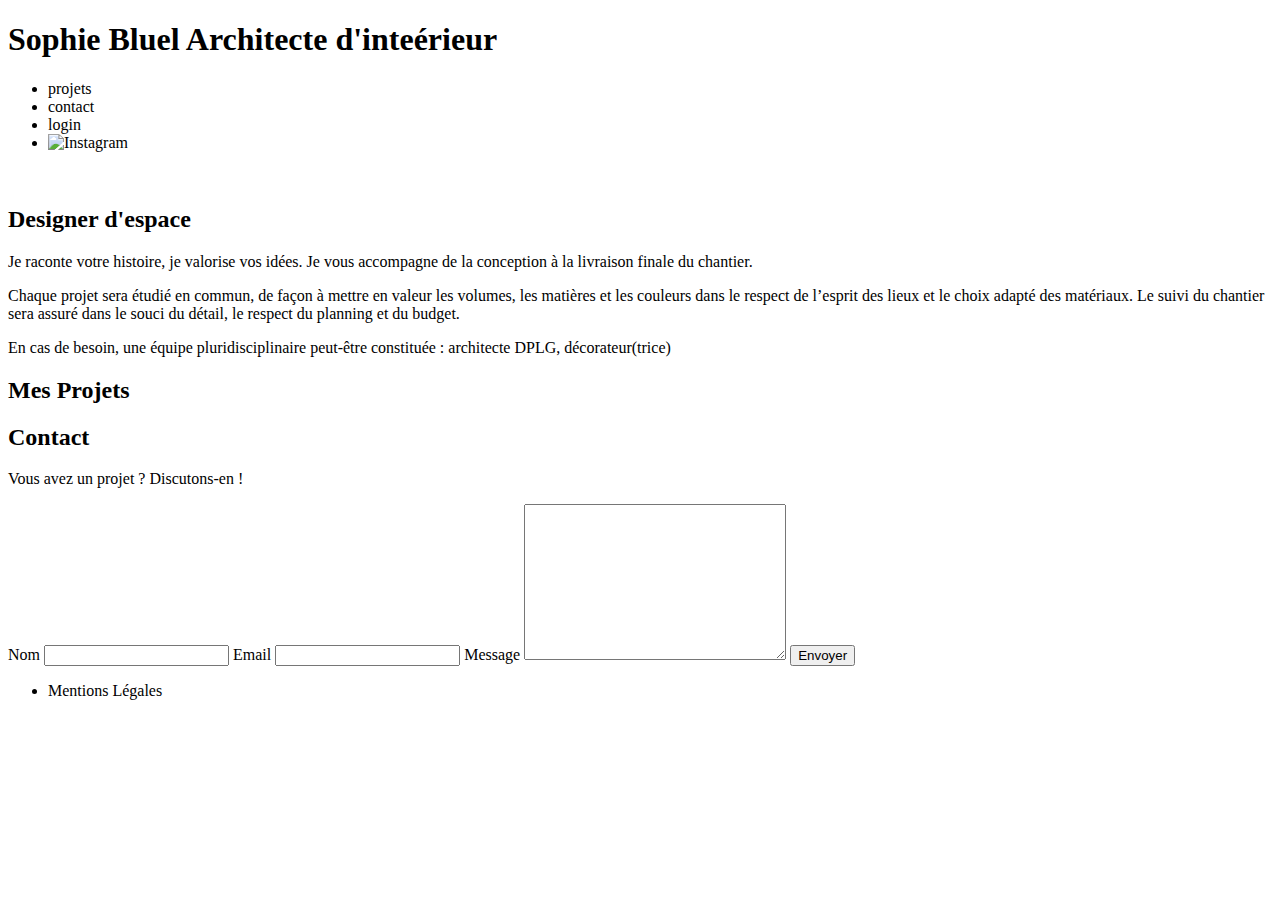
==== FrontEnd/index.html @ c94c3d74 "firstCommit" ====
<!DOCTYPE html>
<html lang="fr">
<head>
	<script src="index.js" defer></script>
	<meta charset="UTF-8">
	<title>Sophie Bluel - Architecte d'intérieur</title>
	<meta name="viewport" content="width=device-width, initial-scale=1.0">
	<link rel="preconnect" href="https://fonts.googleapis.com">
	<link rel="preconnect" href="https://fonts.gstatic.com" crossorigin>
	<link href="https://fonts.googleapis.com/css2?family=Syne:wght@700;800&family=Work+Sans&display=swap" rel="stylesheet">
	<meta name="description" content="">
	<link rel="stylesheet" href="./assets/style.css">
</head>
<body>
<header>
	<h1>Sophie Bluel <span>Architecte d'inteérieur</span></h1>
	<nav>
		<ul>
			<li>projets</li>
			<li>contact</li>
			<li>login</li>
			<li><img src="./assets/icons/instagram.png" alt="Instagram"></li>
		</ul>
	</nav>
</header>
<main>
	<section id="introduction">
		<figure>
			<img src="./assets/images/sophie-bluel.png" alt="">
		</figure>
		<article>
			<h2>Designer d'espace</h2>
			<p>Je raconte votre histoire, je valorise vos idées. Je vous accompagne de la conception à la livraison finale du chantier.</p>
			<p>Chaque projet sera étudié en commun, de façon à mettre en valeur les volumes, les matières et les couleurs dans le respect de l’esprit des lieux et le choix adapté des matériaux. Le suivi du chantier sera assuré dans le souci du détail, le respect du planning et du budget.</p>
			<p>En cas de besoin, une équipe pluridisciplinaire peut-être constituée : architecte DPLG, décorateur(trice)</p>
		</article>
	</section>
	<section id="portfolio">
		<h2>Mes Projets</h2>
		<div id="gallery" class="gallery">
			
		</div>
	</section>
	<section id="contact">
		<h2>Contact</h2>
		<p>Vous avez un projet ? Discutons-en !</p>
		<form action="#" method="post">
			<label for="name">Nom</label>
			<input type="text" name="name" id="name">
			<label for="email">Email</label>
			<input type="email" name="email" id="email">
			<label for="message">Message</label>
			<textarea name="message" id="message" cols="30" rows="10"></textarea>
			<input type="submit" value="Envoyer">
		</form>
	</section>
</main>

<footer>
	<nav>
		<ul>
			<li>Mentions Légales</li>
		</ul>
	</nav>
</footer>
</body>
</html>
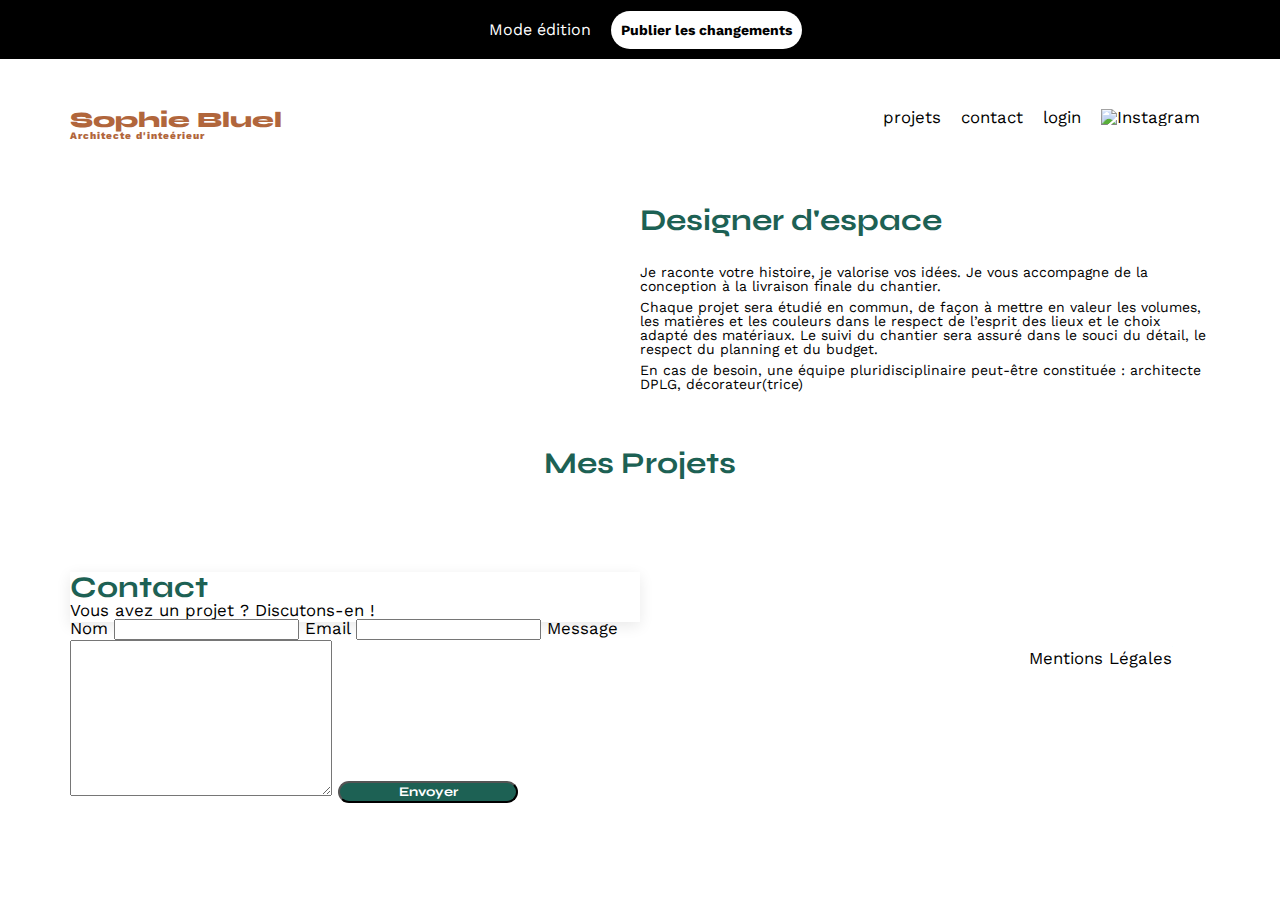
==== commit f8873af6: "coder la page de connexion" ====
--- a/FrontEnd/index.html
+++ b/FrontEnd/index.html
@@ -1,6 +1,10 @@
 <!DOCTYPE html>
 <html lang="fr">
 <head>
+	<script src="https://kit.fontawesome.com/a0f037361c.js" crossorigin="anonymous"></script>
+	<link rel="stylesheet" href="https://cdnjs.cloudflare.com/ajax/libs/font-awesome/6.2.1/css/all.min.css"
+        integrity="sha512-MV7K8+y+gLIBoVD59lQIYicR65iaqukzvf/nwasF0nqhPay5w/9lJmVM2hMDcnK1OnMGCdVK+iQrJ7lzPJQd1w=="
+        crossorigin="anonymous" referrerpolicy="no-referrer" />
 	<script src="index.js" defer></script>
 	<meta charset="UTF-8">
 	<title>Sophie Bluel - Architecte d'intérieur</title>
@@ -12,56 +16,68 @@
 	<link rel="stylesheet" href="./assets/style.css">
 </head>
 <body>
-<header>
-	<h1>Sophie Bluel <span>Architecte d'inteérieur</span></h1>
-	<nav>
-		<ul>
-			<li>projets</li>
-			<li>contact</li>
-			<li>login</li>
-			<li><img src="./assets/icons/instagram.png" alt="Instagram"></li>
-		</ul>
-	</nav>
-</header>
-<main>
-	<section id="introduction">
-		<figure>
-			<img src="./assets/images/sophie-bluel.png" alt="">
-		</figure>
-		<article>
-			<h2>Designer d'espace</h2>
-			<p>Je raconte votre histoire, je valorise vos idées. Je vous accompagne de la conception à la livraison finale du chantier.</p>
-			<p>Chaque projet sera étudié en commun, de façon à mettre en valeur les volumes, les matières et les couleurs dans le respect de l’esprit des lieux et le choix adapté des matériaux. Le suivi du chantier sera assuré dans le souci du détail, le respect du planning et du budget.</p>
-			<p>En cas de besoin, une équipe pluridisciplinaire peut-être constituée : architecte DPLG, décorateur(trice)</p>
-		</article>
-	</section>
-	<section id="portfolio">
-		<h2>Mes Projets</h2>
-		<div id="gallery" class="gallery">
-			
-		</div>
-	</section>
-	<section id="contact">
-		<h2>Contact</h2>
-		<p>Vous avez un projet ? Discutons-en !</p>
-		<form action="#" method="post">
-			<label for="name">Nom</label>
-			<input type="text" name="name" id="name">
-			<label for="email">Email</label>
-			<input type="email" name="email" id="email">
-			<label for="message">Message</label>
-			<textarea name="message" id="message" cols="30" rows="10"></textarea>
-			<input type="submit" value="Envoyer">
-		</form>
-	</section>
-</main>
+	
+	<div class="adminHeader"> 
+		
+		<div class="modeEdition" onclick="editor()"> <i class="fa-regular fa-pen-to-square"></i> Mode édition </div>
+		<div class="publishChanges"> Publier les changements </div>
+	</div>
+	<div class="centeredPage">
+		<header>
+			<h1>Sophie Bluel <span>Architecte d'inteérieur</span></h1>
+			<nav>
+				<ul>
+					<li>projets</li>
+					<li>contact</li>
+					<li>
+						<a href="login.html">login</a>
+					</li>
+					<li><img src="./assets/icons/instagram.png" alt="Instagram"></li>
+				</ul>
+			</nav>
+		</header>
+		<main>
+			<section id="introduction">
+				<figure>
+					<img src="./assets/images/sophie-bluel.png" alt="">
+					<div class="modify"> <i class="fa-regular fa-pen-to-square bottomIcon"></i> modifier </div>
+				</figure>
+				<article>
+					<div class="modify"> <i class="fa-regular fa-pen-to-square bottomIcon"></i> modifier </div>
+					<h2>Designer d'espace</h2>
+					<p>Je raconte votre histoire, je valorise vos idées. Je vous accompagne de la conception à la livraison finale du chantier.</p>
+					<p>Chaque projet sera étudié en commun, de façon à mettre en valeur les volumes, les matières et les couleurs dans le respect de l’esprit des lieux et le choix adapté des matériaux. Le suivi du chantier sera assuré dans le souci du détail, le respect du planning et du budget.</p>
+					<p>En cas de besoin, une équipe pluridisciplinaire peut-être constituée : architecte DPLG, décorateur(trice)</p>
+				</article>
+			</section>
+			<section id="portfolio">
+				<h2>Mes Projets </h2>
+				<div class="modify"> <i class="fa-regular fa-pen-to-square bottomIcon"></i> modifier </div>
+				<div id="gallery" class="gallery">
+				</div>
+			</section>
+			<section id="contact">
+				<h2>Contact</h2>
+				<p>Vous avez un projet ? Discutons-en !</p>
+				<form action="#" method="post">
+					<label for="name">Nom</label>
+					<input type="text" name="name" id="name">
+					<label for="email">Email</label>
+					<input type="email" name="email" id="email">
+					<label for="message">Message</label>
+					<textarea name="message" id="message" cols="30" rows="10"></textarea>
+					<input type="submit" value="Envoyer">
+				</form>
+			</section>
+		</main>
 
-<footer>
-	<nav>
-		<ul>
-			<li>Mentions Légales</li>
-		</ul>
-	</nav>
-</footer>
+		<footer>
+			<nav>
+				<ul>
+					<li>Mentions Légales</li>
+				</ul>
+			</nav>
+		</footer>
+	</div>
 </body>
 </html>
--- a/FrontEnd/assets/style.css
+++ b/FrontEnd/assets/style.css
@@ -0,0 +1,269 @@
+/* http://meyerweb	com/eric/tools/css/reset/
+   v2.0 | 20110126
+   License: none (public domain)
+*/
+
+html, body, div, span, applet, object, iframe,
+h1, h2, h3, h4, h5, h6, p, blockquote, pre,
+a, abbr, acronym, address, big, cite, code,
+del, dfn, em, img, ins, kbd, q, s, samp,
+small, strike, strong, sub, sup, tt, var,
+b, u, i, center,
+dl, dt, dd, ol, ul, li,
+fieldset, form, label, legend,
+table, caption, tbody, tfoot, thead, tr, th, td,
+article, aside, canvas, details, embed,
+figure, figcaption, footer, header, hgroup,
+menu, nav, output, ruby, section, summary,
+time, mark, audio, video {
+	margin: 0;
+	padding: 0;
+	border: 0;
+	font-size: 100%;
+	font: inherit;
+	vertical-align: baseline;
+}
+/* HTML5 display-role reset for older browsers */
+article, aside, details, figcaption, figure,
+footer, header, hgroup, menu, nav, section {
+	display: block;
+}
+body {
+	line-height: 1;
+}
+ol, ul {
+	list-style: none;
+}
+blockquote, q {
+	quotes: none;
+}
+blockquote:before, blockquote:after,
+q:before, q:after {
+	content: '';
+	content: none;
+}
+table {
+	border-collapse: collapse;
+	border-spacing: 0;
+}
+/** end reset css**/
+body {
+	
+	margin:auto;
+	font-family: 'Work Sans' ;
+	font-size: 14px;
+}
+header {
+	display: flex;
+	justify-content: space-between;
+	margin: 50px 0
+}
+
+.adminHeader {
+	align-items: center;
+	height: 59px;
+	width: 100%;
+	background-color: black;
+	display: flex;	
+	justify-content: center;
+}
+
+.adminHeader > * {
+	margin: 0 10px;
+}
+
+.fa-pen-to-square {
+	font-size: 25px;
+	color: white;
+	margin-right: 10px;
+}
+
+.bottomIcon {
+	color: black;
+}
+
+.modify {
+	display: flex;	
+	visibility: hidden;
+	align-items: center;
+}
+
+.modeEdition {
+	font-size: 16px;
+    font-weight: 400;
+    color: white;
+    display: flex;
+    align-items: center;
+	cursor: pointer;
+}
+
+.publishChanges {
+	color: black;
+    font-size: 14px;
+    font-weight: bold;
+    background-color: white;
+    border-radius: 60px;
+    height: 38px;
+    line-height: 38px;
+    padding: 0px 10px;
+}
+
+.centeredPage {
+	max-width: 1140px;
+	margin: 0 auto;
+}
+
+section {
+	margin: 50px 0
+}
+
+h1{
+	display: flex;
+	flex-direction: column;
+	font-family: 'Syne';
+	font-size: 22px;
+	font-weight: 800;
+	color: #B1663C
+}
+
+h1 > span {
+	font-family: 'Work Sans';
+	font-size:10px;
+	letter-spacing: 0.1em;
+;
+}
+
+h2{
+	font-family: 'Syne';
+	font-weight: 700;
+	font-size: 30px;
+	color: #1D6154
+}
+nav ul {
+	display: flex;
+	align-items: center;
+	list-style-type: none;
+
+}
+nav li {
+	padding: 0 10px;
+	font-size: 1.2em;
+}
+
+li:hover {
+	color: #B1663C;
+}
+#introduction {
+	display: flex;
+	align-items: center;
+}
+#introduction figure {
+	flex: 1
+}
+#introduction img {
+	display: block;
+	margin: auto;
+	width: 80%;
+}
+
+#introduction article {
+	flex: 1
+}
+#introduction h2 {
+	margin-bottom: 1em;
+}
+
+#introduction p {
+	margin-bottom: 0.5em;
+}
+#portfolio h2 {
+	text-align: center;
+	margin-bottom: 1em;
+}
+.gallery {
+	width: 100%;
+	display: grid;
+	grid-template-columns: 1fr 1fr 1fr;
+	grid-column-gap: 20px;
+	grid-row-gap: 20px;
+}
+
+.gallery img {
+	width: 100%;
+
+}
+#contact, #logIn {
+	width: 50%;
+	margin: auto;
+	
+}
+#contact, #logIn > * {
+	text-align: center;
+
+}
+#contact, #logIn h2{
+	margin-bottom: 20px;
+}
+#contact, #logIn form {
+	text-align: left;
+	margin-top:30px;
+	display: flex;
+	flex-direction: column;
+}
+
+#errorContainer {
+	color: red;
+	margin-top: 10px;
+}
+
+
+#contact, #logIn input {
+	height: 50px;
+	font-size: 1.2em;
+	border: none;
+	box-shadow: 0px 4px 14px rgba(0, 0, 0, 0.09);
+}
+#contact:hover, #logIn input[type="submit"]	:hover {
+	cursor: pointer;
+}
+
+#contact, #logIn label {
+	margin: 2em 0 1em 0;
+}
+#contact, #logIn textarea {
+	border: none;
+	box-shadow: 0px 4px 14px rgba(0, 0, 0, 0.09);
+}
+
+input[type="submit"]{
+	font-family: 'Syne';
+	font-weight: 700;
+	color: white;
+	background-color: #1D6154;
+	margin : 2em auto ;
+	width: 180px;
+	text-align: center;
+	border-radius: 60px ;
+}
+
+footer nav ul {
+	display: flex;
+	justify-content: flex-end;
+	margin: 2em
+}
+
+#logIn > * {
+	text-align: center;
+}
+
+#logIn a {
+	color: black;
+    font-weight: bold;
+	margin: 0 auto;
+}
+
+nav li a {
+	color: black;
+	text-decoration: none;
+}
+
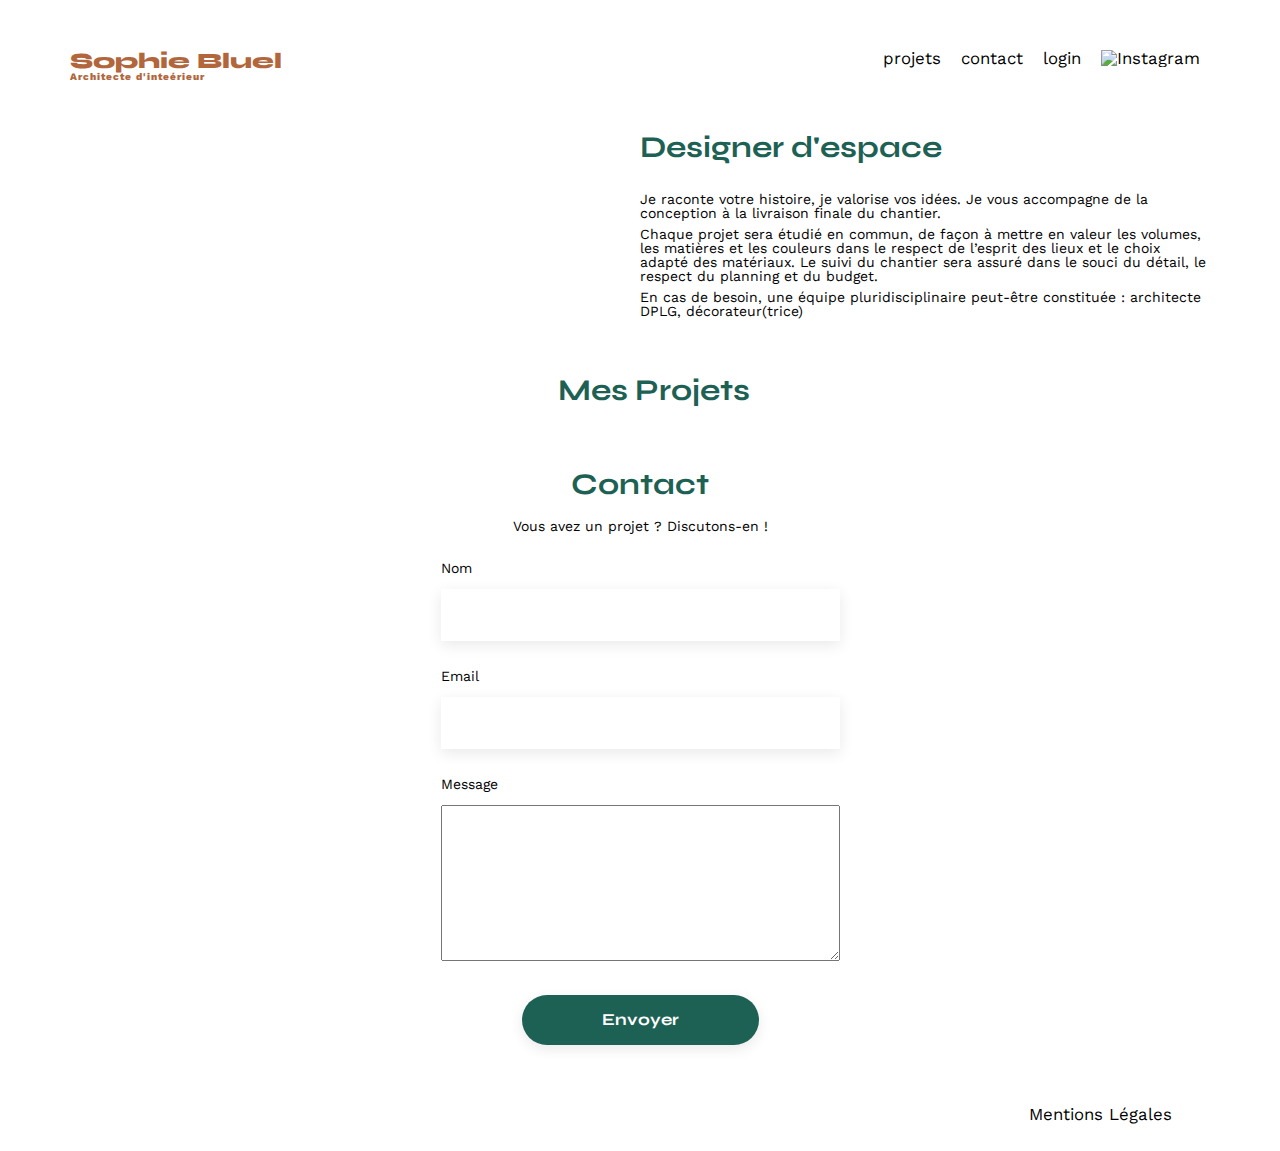
==== commit 1d934d7a: "first commit" ====
--- a/FrontEnd/index.html
+++ b/FrontEnd/index.html
@@ -1,11 +1,13 @@
 <!DOCTYPE html>
 <html lang="fr">
 <head>
-	<script src="https://kit.fontawesome.com/a0f037361c.js" crossorigin="anonymous"></script>
+	<script src="https://kit.fontawesome.com/14d7dae5ef.js" crossorigin="anonymous"></script>
 	<link rel="stylesheet" href="https://cdnjs.cloudflare.com/ajax/libs/font-awesome/6.2.1/css/all.min.css"
         integrity="sha512-MV7K8+y+gLIBoVD59lQIYicR65iaqukzvf/nwasF0nqhPay5w/9lJmVM2hMDcnK1OnMGCdVK+iQrJ7lzPJQd1w=="
         crossorigin="anonymous" referrerpolicy="no-referrer" />
-	<script src="index.js" defer></script>
+	<script src="DOMFactory.js" defer ></script>
+	<script src="service.js" defer ></script>
+	<script src="index.js" defer ></script>
 	<meta charset="UTF-8">
 	<title>Sophie Bluel - Architecte d'intérieur</title>
 	<meta name="viewport" content="width=device-width, initial-scale=1.0">
@@ -16,10 +18,56 @@
 	<link rel="stylesheet" href="./assets/style.css">
 </head>
 <body>
+	<div class="modal" id="myModal">
 	
-	<div class="adminHeader"> 
+		<div id="modal-content" class="modal-content">
+			
+			<div class="top-modal">
+				<span class="close" >&times;</span>
+				<span class="modaleTitle"> Galerie photo </span>
+			</div>
+
+			<div id="galleryModale" class="galleryModale">	
+			</div>
+			<div class="ligneModale"> </div>
+
+			<div class="bottom-modal">
+				<button class="buttonModale" id="buttonAddPhoto""> Ajouter une photo </button>
+				<span class="supprGallery" > Supprimer la gallerie </span>
+			</div>
+		</div>
 		
-		<div class="modeEdition" onclick="editor()"> <i class="fa-regular fa-pen-to-square"></i> Mode édition </div>
+	</div>
+	<div class="modal" id="myModal2">
+		<div id="addPhotoModale" class="modal-content">
+				<div class="top-modal">
+					<i class="fa-solid fa-arrow-left returnButton" id="returnButton"> </i>
+					<span class="close">&times;</span>
+					<span class="modaleTitle"> Ajout photo </span>
+				</div>
+				<div class="middle-modal"> 
+					<i class="fa-regular fa-images" id="prevImage"></i>
+					<label for="file" class="fileUploadLabel"> + Ajouter photo </label>
+					<input type="file" id="file"/>
+					<span class="sizePhotoMax"> jpg, png : 4mo max </span>
+					<span class="errorMsg" id="errorImg"></span>
+				</div>
+				<div class="bottom-modal">
+					<span class="labelInput" > Titre </span>
+					<input class="inputModale" id="titleWork"  type="text">
+					<span class="errorMsg" id="errorTitle"></span>
+					<span class="labelInput" > Catégorie </span>
+					<select class="inputModale" id="categoryWork" type="text">
+						
+					</select>
+					<span id="errorCat"></span>
+					<div class="ligneModale"> </div>
+					<button class="buttonModale" id="buttonAddToGallery"> Valider </button>
+				</div>
+		</div>
+	</div>
+	<div class="adminHeader" id="adminHeader"> 
+		<div class="modeEdition" id="modeEdition"> <i class="fa-regular fa-pen-to-square"></i> Mode édition </div>
 		<div class="publishChanges"> Publier les changements </div>
 	</div>
 	<div class="centeredPage">
@@ -30,7 +78,7 @@
 					<li>projets</li>
 					<li>contact</li>
 					<li>
-						<a href="login.html">login</a>
+						<a href="login.html" id="loginButton">login</a>
 					</li>
 					<li><img src="./assets/icons/instagram.png" alt="Instagram"></li>
 				</ul>
@@ -40,10 +88,9 @@
 			<section id="introduction">
 				<figure>
 					<img src="./assets/images/sophie-bluel.png" alt="">
-					<div class="modify"> <i class="fa-regular fa-pen-to-square bottomIcon"></i> modifier </div>
+					<div class="modify modifyIntro"> <i class="fa-regular fa-pen-to-square bottomIcon"></i> modifier </div>
 				</figure>
 				<article>
-					<div class="modify"> <i class="fa-regular fa-pen-to-square bottomIcon"></i> modifier </div>
 					<h2>Designer d'espace</h2>
 					<p>Je raconte votre histoire, je valorise vos idées. Je vous accompagne de la conception à la livraison finale du chantier.</p>
 					<p>Chaque projet sera étudié en commun, de façon à mettre en valeur les volumes, les matières et les couleurs dans le respect de l’esprit des lieux et le choix adapté des matériaux. Le suivi du chantier sera assuré dans le souci du détail, le respect du planning et du budget.</p>
@@ -51,9 +98,14 @@
 				</article>
 			</section>
 			<section id="portfolio">
-				<h2>Mes Projets </h2>
-				<div class="modify"> <i class="fa-regular fa-pen-to-square bottomIcon"></i> modifier </div>
+				<div class="mesProjetsEtModifier">
+					<h2 class="">Mes Projets </h2>
+					<div id = "modifymodale" class="modify"> <i class="fa-regular fa-pen-to-square bottomIcon"></i> modifier </div>
+				</div>
+				<div id="categoryFilters"></div>
+				
 				<div id="gallery" class="gallery">
+					
 				</div>
 			</section>
 			<section id="contact">
@@ -69,6 +121,7 @@
 					<input type="submit" value="Envoyer">
 				</form>
 			</section>
+			
 		</main>
 
 		<footer>
--- a/FrontEnd/assets/style.css
+++ b/FrontEnd/assets/style.css
@@ -31,6 +31,104 @@
 body {
 	line-height: 1;
 }
+
+.myModal {
+	width: 100%;
+	height: 100%;	
+	margin: 0 auto;
+}
+
+.galleryModale > figure > img {
+	height: 145px;
+	width: 100%;
+	
+}
+
+.galleryModale {
+	width: 100%;
+	display: grid;
+	grid-template-columns: 1fr 1fr 1fr 1fr 1fr;
+	grid-column-gap: 25px;
+	grid-row-gap: 25px;
+}
+
+.modal {
+	display: none; /* Hidden by default */
+	position: fixed; /* Stay in place */
+	z-index: 1; /* Sit on top */
+	padding-top: 25px; /* Location of the box */
+	left: 0;
+	top: 0;
+	width: 100%; /* Full width */
+	height: 100%; /* Full height */
+	overflow: auto; /* Enable scroll if needed */
+	background-color: rgb(0,0,0); /* Fallback color */
+	background-color: rgba(0,0,0,0.4); /* Black w/ opacity */
+}
+
+.modal-content {
+	background-color: #fefefe;
+	margin: auto;
+	padding: 20px;
+	border: 1px solid #888;
+	width: 47%;
+}
+
+.top-modal {
+	display: flex;
+	flex-direction: column;
+	margin-bottom: 35px !important;
+}
+
+.modal-content > div{
+	
+	width: 85%;
+	margin : auto;
+}
+
+.labelInput {
+	margin : 15px 0px 10px 0px;
+}
+
+
+figure {
+	display: flex;
+    justify-content: center;
+	flex-direction: column;
+}
+
+figcaption {
+	margin-top: 10px;
+}
+
+.backIconTrash {
+	cursor: pointer;
+    position: relative;
+    left: 76%;
+    top: -86%;
+    background: #000000;
+    border-radius: 2px;
+    height: 17px;
+    width: 17px !important;
+}
+
+.icone_delete_projet {
+	color: white;
+    font-size: 12px;
+	margin-left: 3px;
+    margin-top: 3px;
+}
+
+.returnButton {
+	cursor: pointer;
+}
+
+.close {
+	cursor: pointer;
+	text-align: right;
+    font-size: 25px;
+}
+
 ol, ul {
 	list-style: none;
 }
@@ -64,7 +162,7 @@
 	height: 59px;
 	width: 100%;
 	background-color: black;
-	display: flex;	
+	display: none;	
 	justify-content: center;
 }
 
@@ -86,6 +184,18 @@
 	display: flex;	
 	visibility: hidden;
 	align-items: center;
+	cursor: pointer;
+	margin-left: 10px;	
+}
+
+.modifyIntro {
+	margin-left: 55px;
+} 
+
+.mesProjetsEtModifier {
+	display: flex;
+	justify-content: center;
+	margin-bottom: 1em;
 }
 
 .modeEdition {
@@ -178,8 +288,44 @@
 }
 #portfolio h2 {
 	text-align: center;
-	margin-bottom: 1em;
-}
+	
+	margin-left: 104px;
+}
+
+#categoryFilters {
+	margin: 0 auto;
+    width: 60%;
+    justify-content: space-between;
+    display: flex;
+}
+
+.allFilters {
+	font-size: 20px;
+
+	font-family: 'Syne';
+    font-weight: 700;
+    color: #1D6154;
+    background-color: white;
+    margin: 2em auto;
+    border: 2px solid;
+    border-radius: 60px;
+	padding: 10px;
+	cursor: pointer;
+}
+
+
+.filterChoosed {
+	color: white;
+    background-color: #1D6154;
+	
+}
+
+.modaleTitle {
+	font-size: 26px;
+    text-align: center;
+    font-weight: 500;
+}
+
 .gallery {
 	width: 100%;
 	display: grid;
@@ -192,9 +338,17 @@
 	width: 100%;
 
 }
+
+
+
+#contact h2 {
+	margin: 0 auto;
+	margin-bottom: 20px;
+}
+
 #contact, #logIn {
 	width: 50%;
-	margin: auto;
+	margin: 0 auto;
 	
 }
 #contact, #logIn > * {
@@ -203,6 +357,7 @@
 }
 #contact, #logIn h2{
 	margin-bottom: 20px;
+	margin: 0 auto;
 }
 #contact, #logIn form {
 	text-align: left;
@@ -211,13 +366,53 @@
 	flex-direction: column;
 }
 
+#contact p {
+	margin: 0 auto;
+}
+
+.contact {
+	margin: 0 auto;
+}
+
+#contact form {
+	margin: 0 auto;
+	display: flex;
+	flex-direction: column;
+	width: 70%;
+}
+
 #errorContainer {
 	color: red;
 	margin-top: 10px;
 }
 
 
-#contact, #logIn input {
+.fileUploadLabel {
+	width: 173px;
+	height: 36px;
+	background: #CBD6DC;
+	border-radius: 50px;
+	color: #306685;
+	text-align: center;
+	font-size: 14px;
+	font-family: 'Work Sans', sans-serif;
+	font-weight: 500;
+	display: flex;
+	justify-content: center;
+	align-items: center;
+	cursor: pointer;
+}
+
+.middle-modal input {
+	width: 0.1px;
+	height: 0.1px;
+	opacity: 0;
+	overflow: hidden;
+	position: relative;
+	z-index: -1;
+}
+
+input, .buttonModale, select {
 	height: 50px;
 	font-size: 1.2em;
 	border: none;
@@ -227,23 +422,24 @@
 	cursor: pointer;
 }
 
-#contact, #logIn label {
+#contact label, #logIn label {
 	margin: 2em 0 1em 0;
 }
 #contact, #logIn textarea {
 	border: none;
-	box-shadow: 0px 4px 14px rgba(0, 0, 0, 0.09);
-}
-
-input[type="submit"]{
+	/* box-shadow: 0px 4px 14px rgba(0, 0, 0, 0.09); */
+}
+
+input[type="submit"], .buttonModale{
 	font-family: 'Syne';
 	font-weight: 700;
 	color: white;
 	background-color: #1D6154;
 	margin : 2em auto ;
-	width: 180px;
+	width: 237px;
 	text-align: center;
 	border-radius: 60px ;
+	cursor: pointer;
 }
 
 footer nav ul {
@@ -267,3 +463,63 @@
 	text-decoration: none;
 }
 
+
+
+
+.middle-modal {
+	display: flex;
+    flex-direction: column;
+    justify-content: center;
+    align-items: center;
+    background-color: #E8F1F6;
+	padding: 25px 0px;
+}
+
+.addPhoto {
+	color: #356988;
+    margin: auto;
+	margin-bottom: 10px;
+	border-radius: 10px;
+    font-size: 20px;
+    border: none;
+	padding: 10px 50px;
+	background-color: #CBD6DC;
+}  
+
+.bottom-modal {
+	display: flex;
+	flex-direction: column;
+}
+
+.supprGallery {
+	color: #B1663C;
+	cursor: pointer;
+	margin: 0 auto;
+}
+
+.ligneModale {
+	border-bottom : 1px solid #CBD6DC;
+	height: 0px;
+	width: 100%;
+	margin-top: 40px;
+}
+
+.fa-images {
+	font-size: 58px;
+	opacity: 0.2;
+	margin-bottom: 15px;
+}
+
+.prevImage{
+	height: 100px;
+	width: 100px;
+}
+
+.errorMsg {
+	color: red;
+}
+
+
+
+
+
